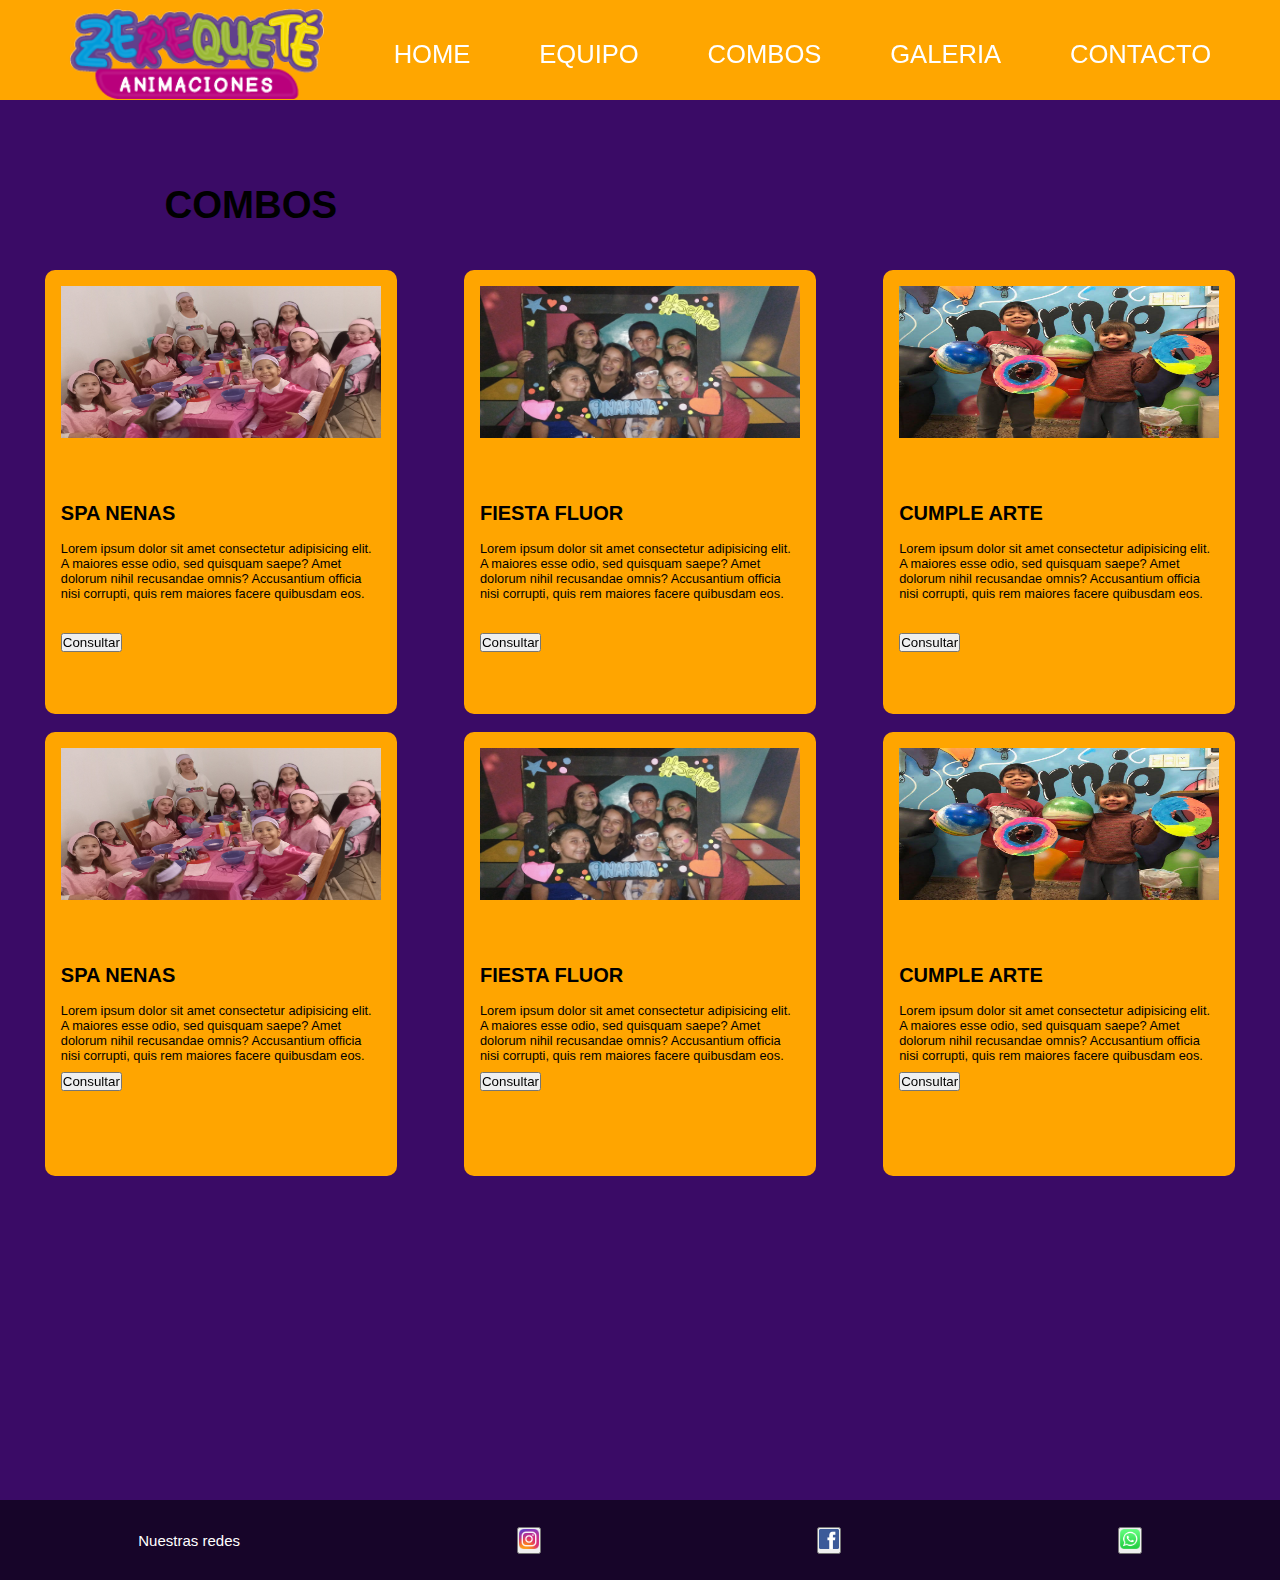
==== html/combo.html @ d31e3bd9 "Primera version de mi proyecto" ====
<!DOCTYPE html>
<html lang="en">
<head>
    <meta charset="UTF-8">
    <meta http-equiv="X-UA-Compatible" content="IE=edge">
    <meta name="viewport" content="width=device-width, initial-scale=1.0">
    <title>Mi primer entrega</title>
    <link rel="stylesheet" href="../css/estilo.css">
    <link rel="shortcut icon" href="../img/logo chico.png">
</head>
<body>
    <header>
        <nav>
            <ul>
            <img src="../img/logo largo.png" alt="zerequete">
                <a href="../index.html"><li>HOME</li></a>
                <a href="equipo.html"> <li>EQUIPO</li> </a>
                <a href="combo.html"><li>COMBOS</li></a>
                <a href="galeria.html"><li>GALERIA</li></a>
                <a href="contacto.html"><li>CONTACTO</li></a>
            </ul>
        </nav>
    </header>
    <main>

        <div id="padreCombo">
            <div>
                <h1>COMBOS</h1>
            </div>            
            <div class="card" id="spaNenas">
                <img src="../img/spa.jpg" alt="spa de nenas">
                <h3>SPA NENAS</h3>
                <p>Lorem ipsum dolor sit amet consectetur adipisicing elit. A maiores esse odio, sed quisquam saepe? Amet dolorum nihil recusandae omnis? Accusantium officia nisi corrupti, quis rem maiores facere quibusdam eos.</p>
                <ul><a href="contacto.html"><button>Consultar</button></ul></a>
            </div>
            <div class="card" id="fiestaFluor">
                <img src="../img/fluor.jpg" alt="fiesta fluor">
                <h3>FIESTA FLUOR</h3>
                <p>Lorem ipsum dolor sit amet consectetur adipisicing elit. A maiores esse odio, sed quisquam saepe? Amet dolorum nihil recusandae omnis? Accusantium officia nisi corrupti, quis rem maiores facere quibusdam eos.</p>
                <ul><a href="contacto.html"><button>Consultar</button></ul></a>
            </div>
            <div class="card" id="cumpleArte">
                <img src="../img/cumple arte.jpg" alt="taller de pintura">
                <h3>CUMPLE ARTE</h3>
                <p>Lorem ipsum dolor sit amet consectetur adipisicing elit. A maiores esse odio, sed quisquam saepe? Amet dolorum nihil recusandae omnis? Accusantium officia nisi corrupti, quis rem maiores facere quibusdam eos.</p>
                <ul><a href="contacto.html"><button>Consultar</button></ul></a>
            </div>
            <div class="card" id="spa">
                <img src="../img/spa.jpg" alt="spa de nenas">
                <h3>SPA NENAS</h3>
                <p>Lorem ipsum dolor sit amet consectetur adipisicing elit. A maiores esse odio, sed quisquam saepe? Amet dolorum nihil recusandae omnis? Accusantium officia nisi corrupti, quis rem maiores facere quibusdam eos.</p>
                <ul><a href="contacto.html"><button>Consultar</button></ul></a>
            </div>
            <div class="card" id="fie">
                <img src="../img/fluor.jpg" alt="fiesta fluor">
                <h3>FIESTA FLUOR</h3>
                <p>Lorem ipsum dolor sit amet consectetur adipisicing elit. A maiores esse odio, sed quisquam saepe? Amet dolorum nihil recusandae omnis? Accusantium officia nisi corrupti, quis rem maiores facere quibusdam eos.</p>
                <ul><a href="contacto.html"><button>Consultar</button></ul></a>
            </div>
            <div class="card" id="cump">
                <img src="../img/cumple arte.jpg" alt="taller de pintura">
                <h3>CUMPLE ARTE</h3>
                <p>Lorem ipsum dolor sit amet consectetur adipisicing elit. A maiores esse odio, sed quisquam saepe? Amet dolorum nihil recusandae omnis? Accusantium officia nisi corrupti, quis rem maiores facere quibusdam eos.</p>
                <ul><a href="contacto.html"><button>Consultar</button></ul></a>
            </div>
        </div>
    </main>
    <footer>
        <p>Nuestras redes</p>
        <a href="https://www.instagram.com/zerequete.animaciones/"><button><img src="../img/Instagram-logo.png" alt="instagram"></button></a>
        <a href="https://www.facebook.com/zerequete.animaciones"><button><img src="../img/facebook-770688_1280.png" alt=""></button></a>
        <a href="https://web.whatsapp.com/"><button><img src="../img/WhatsApp_logo-color-vertical.svg.png" alt=""></button></a>
    </footer>
</body>
</html>
---- css/estilo.css ----
*{
    margin: 0;
    padding: 0;
}

nav{
    position: absolute;
    position: sticky;
    top: 0px;
    background-color: rgb(255, 166, 0);


}
nav img {
    width: 20%;
}
nav ul{
    list-style: none;
    display: flex;
    align-items: center;
    justify-content: space-evenly;
    padding-top: 8px;
}

ul a{
    text-decoration: none;
    color: rgb(255, 255, 255);
    font-family: Verdana, Geneva, Tahoma, sans-serif;
    font-size: 2vw;
    position: sticky;
    bottom: 0px;
}

ul a:hover{
    color: #450552;
}

.bienvenido{
    background-image: url( "../img/baile.jpg");
    width: 100vw;
    max-width: 100%;
    height: calc(100vh - 100px) ;
    align-content: center;
    
    display: flex;
    align-items: center;
    justify-content: center;
}

.bienvenido h1{
    font-family: Verdana, Geneva, Tahoma, sans-serif;
    font-size: 5vw;
    color: rgb(255, 255, 255);
}
.bienvenido h1:hover{
    font-family: Verdana, Geneva, Tahoma, sans-serif;
    font-size: 10vw;
    color: rgb(255, 255, 255);
    transform: rotate(30deg );
}

/*INDEX*/
/* MAIN */
#padreHome {
    display: grid;
    grid-template-columns: 50% 50%;
    grid-template-rows: 20% 30% 30%;
    grid-template-areas:"titulo titulo"
                        "video img"
                        "video parrafo";
    column-gap: 1.5rem;
    row-gap: 1.5rem;
    height: 850px;
    align-items: center;
    justify-items: center;
    background-color: rgb(255, 166, 0);
    width: 100vw;
    max-width: 100%;
    justify-content: center;
}

#titulo{
    grid-area: titulo;
    position: relative;
    bottom: 10px;
}

#video{
    grid-area: video;
    width: 50rem;

}

#imgHome{
    grid-area: img;
    width: 80%;
    height: 80%;
    position: relative;
    align-items: center;
}

#parrafoHome{
    grid-area: parrafo;
    font-family: Verdana, Geneva, Tahoma, sans-serif;
    font-size: 12px;
    width: 80%;    
    position: relative;
    top: 15px;

}





/* FOOTER */


footer{
    display: flex;
    flex-direction: row;
    background-color: rgb(23, 5, 41);
    height: 80px;
    font-family: Verdana, Geneva, Tahoma, sans-serif;
    font-size: 15px;
    text-align: center;
    color: rgb(255, 255, 255);
    align-items: center;
    justify-content: space-around;

    

}
footer img{
    height: 20px;
    
    
}



/*EQUIPO*/

#imgEquipo{
    display: flex;
    flex-direction: column;
    background-color: rgb(255, 255, 255);
    height: 45rem;
    font-family: Verdana, Geneva, Tahoma, sans-serif;
    font-size: 0.9rem;
    text-align: center;
    color: rgb(0, 0, 0);
    align-items: center;
    justify-self: center;

}

#imgEquipo p{
width: 50%;
position: relative;
top: 20%;
left: 25%;
}
    

/*COMBOS*/

#padreCombo{
    background-color: rgb(58, 11, 102);
    display: grid;
    height: 1400px;
    width: 100vw;
    max-width: 100%;
    grid-template-columns: 25% 25% 25%;
    grid-template-rows: 10% 30% 30%;
    grid-template-areas:"combo combo combo"
                        "combo1 combo2 combo3"
                        "combo4 combo5 combo6";
    justify-items: center;
    align-items: center;
    justify-content:space-evenly;
    column-gap: 3%;
    row-gap: 3%;
}

.card{
    display: flex;
    flex-direction: column;
    align-content: center;
    width: 30%;
    height: 98%;
    background-color: orange;
    border-radius: 10px;
    padding: 5%;
    font-family: Verdana, Geneva, Tahoma, sans-serif;
    font-size: 0.8rem;
}

.card:hover{
    opacity: 80%;
    font-size: 0.9rem;
    transform: scale(1.03, 1.03);    
}

.card button{
    margin-top: 10%;
}
.card img{
    height: 151.8px;
}

#spaNenas{
    grid-area: combo1;
    width: 100%;

}

#fiestaFluor{
    grid-area: combo2;
    width: 100%;
}

#cumpleArte{
    grid-area: combo3;
    width: 100%;    
}
#spa{
    grid-area: combo4;
    width: 100%;

}

#fie{
    grid-area: combo5;
    width: 100%;
}

#cump{
    grid-area: combo6;
    width: 100%;    
}


h1{
    padding: 100px 0px 30px 60px;
    font-family: Verdana, Geneva, Tahoma, sans-serif;
    font-size: 3vw;
    color: black;
}

/*GALERIA*/
.imagenesGaleria{
  display: grid;
  grid-template-columns: 30% 30% 30%;
  grid-template-rows: 300px 300px;
  column-gap: 2%;
  row-gap: 2%;
  height: 40rem;
  justify-content: space-evenly;

}
.imagenesGaleria img{
    width: 100%;
    height: 100%;
}

.imagenesGaleria img:hover{
    transform: scale(1.2,1.2);
}

/*CONTACTO*/
iframe{
    display: flex;
    flex-direction: column;
    margin: auto;
    padding-top: 40px;
    padding-left: 30px; 
    align-items: center;
}
main h3{
    padding: 20% 0% 5% 0%;
    display: flex;
    font-family: Verdana, Geneva, Tahoma, sans-serif;
    font-size: 20px;
    color: black;
}

form{
    display: flex;
    flex-direction: column;
    width: 80%; 
    height: auto;
    margin: 80px auto;
    padding-top: 50px;
    padding-bottom: 50px;  
    background-color:rgb(253, 139, 0); 
    padding-left: 30px; 
    align-items: center;
    font-family: Verdana, Geneva, Tahoma, sans-serif;
    font-size: 15px;
}
input{
    background-color: rgb(255, 255, 255) ; 
    width: 70%; 
    height: 30px; 
    border-radius: 5px;  
    border-style: solid; 
    border-width: 1px; 
    border-color: #450552; 
    margin-top: 10px;  
    padding-left: 10px;
    margin-bottom: 5px;
}


@media only screen and (max-width:600px){
    .imagenesGaleria{

        grid-template-columns: 100%;
        grid-template-rows: 30rem 30rem 30rem 30rem 30rem 30rem;
        height: 202rem;
    }

    nav ul{
        height: 180px;
    }
    nav img{
        padding-top: 10px;
        padding-bottom: 20px;
    }
    
    ul{
    
        flex-direction: column;    
        justify-content: space-around;
        align-items: center;
    }
   
    #padreHome {
        display: grid;
        grid-template-columns: 100%;
        grid-template-rows: 5% 30% 30% 15%;
        grid-template-areas:"titulo"
                        "video"
                        "img"
                        "parrafo";
        justify-content: center;
    }

    #parrafoHome{
            text-align: center;
            top: 0;
        
    }
    #video{
        width: 100%;
    }
    
    #imgEquipo{
        height: 50rem;    
    
    }

}
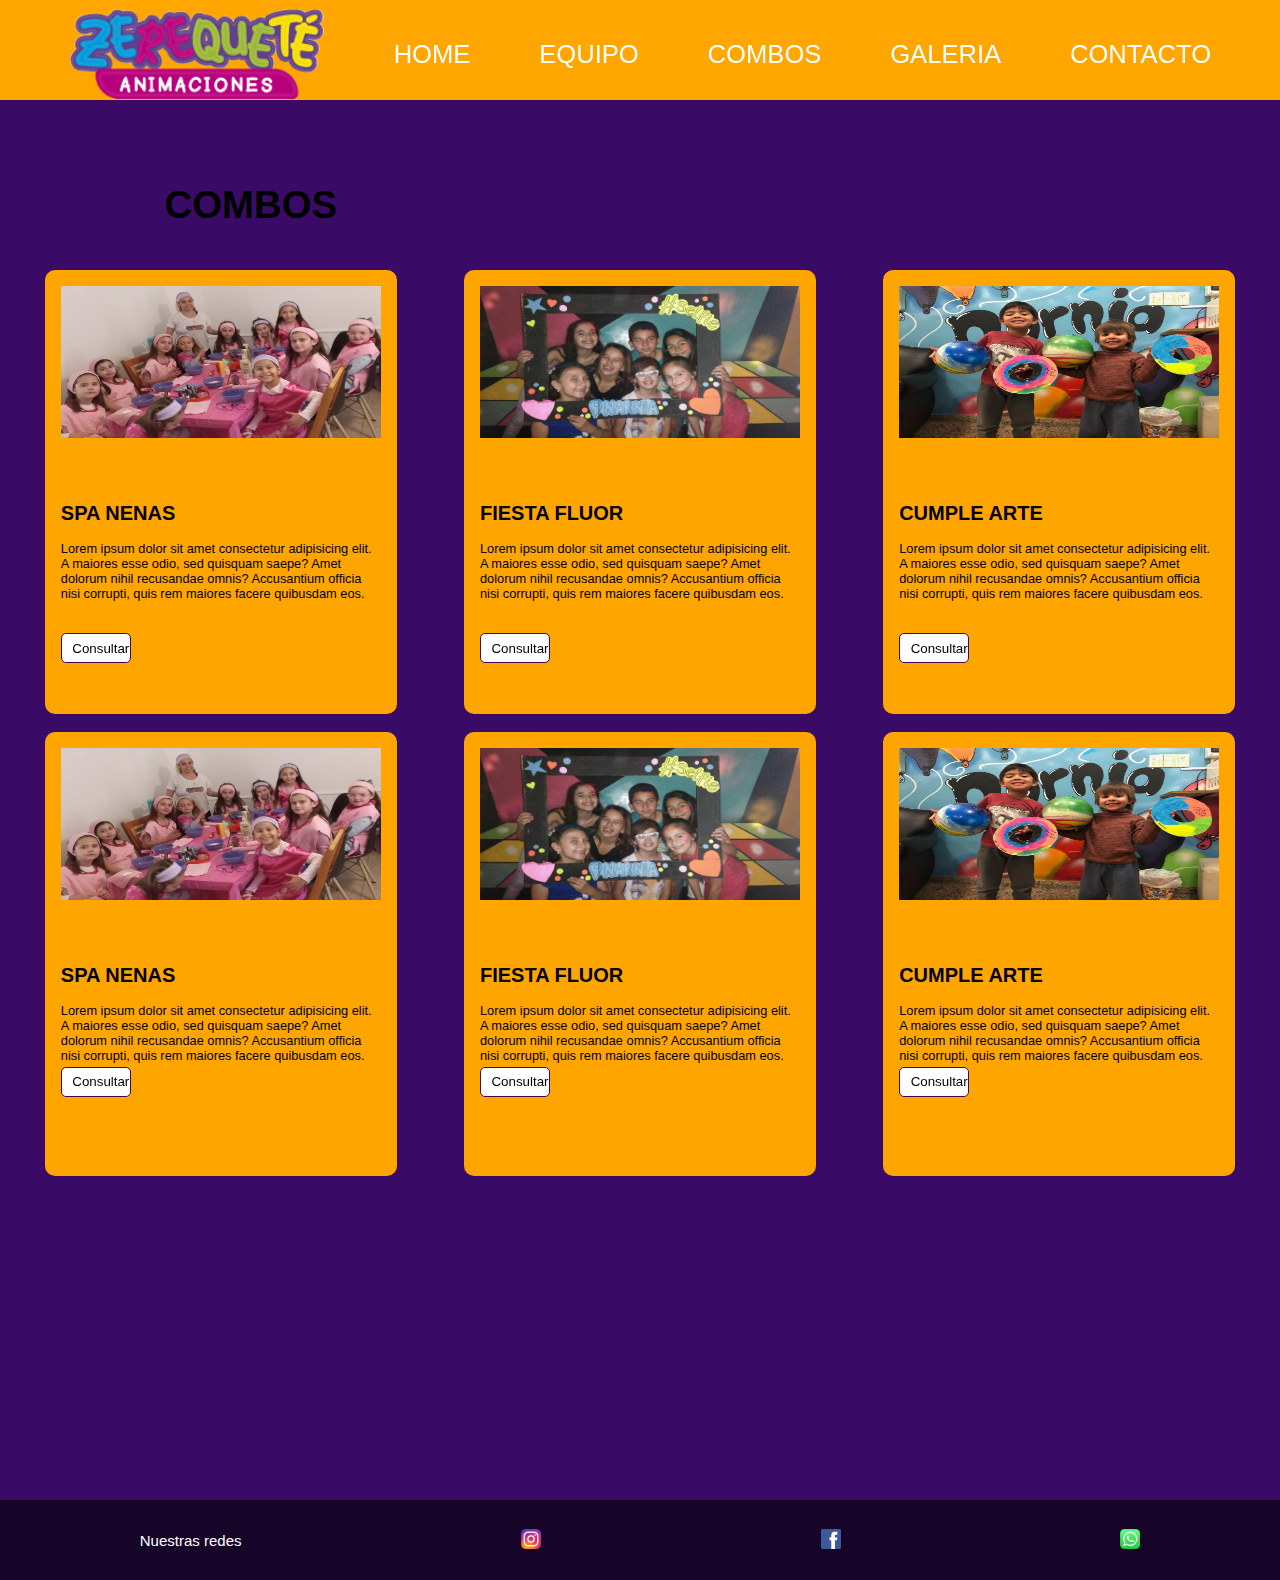
==== commit 19e087a9: "Version con animaciones" ====
--- a/html/combo.html
+++ b/html/combo.html
@@ -7,6 +7,8 @@
     <title>Mi primer entrega</title>
     <link rel="stylesheet" href="../css/estilo.css">
     <link rel="shortcut icon" href="../img/logo chico.png">
+    <link rel="stylesheet" href="https://cdnjs.cloudflare.com/ajax/libs/animate.css/4.1.1/animate.min.css"/>
+    <link href="https://unpkg.com/aos@2.3.1/dist/aos.css" rel="stylesheet">
 </head>
 <body>
     <header>
@@ -21,8 +23,7 @@
             </ul>
         </nav>
     </header>
-    <main>
-
+    <main data-aos="fade-up">
         <div id="padreCombo">
             <div>
                 <h1>COMBOS</h1>
@@ -67,9 +68,14 @@
     </main>
     <footer>
         <p>Nuestras redes</p>
-        <a href="https://www.instagram.com/zerequete.animaciones/"><button><img src="../img/Instagram-logo.png" alt="instagram"></button></a>
-        <a href="https://www.facebook.com/zerequete.animaciones"><button><img src="../img/facebook-770688_1280.png" alt=""></button></a>
-        <a href="https://web.whatsapp.com/"><button><img src="../img/WhatsApp_logo-color-vertical.svg.png" alt=""></button></a>
+        <a href="https://www.instagram.com/zerequete.animaciones/"><img src="../img/Instagram-logo.png" alt="instagram"></a>
+        <a href="https://www.facebook.com/zerequete.animaciones"><img src="../img/facebook-770688_1280.png" alt=""></a>
+        <a href="https://web.whatsapp.com/"><img src="../img/WhatsApp_logo-color-vertical.svg.png" alt=""></a>
     </footer>
+
+    <script src="https://unpkg.com/aos@2.3.1/dist/aos.js"></script>
+    <script>
+        AOS.init();
+      </script>
 </body>
 </html>--- a/css/estilo.css
+++ b/css/estilo.css
@@ -43,7 +43,6 @@
     max-width: 100%;
     height: calc(100vh - 100px) ;
     align-content: center;
-    
     display: flex;
     align-items: center;
     justify-content: center;
@@ -51,15 +50,11 @@
 
 .bienvenido h1{
     font-family: Verdana, Geneva, Tahoma, sans-serif;
-    font-size: 5vw;
+    font-size: 8vw;
     color: rgb(255, 255, 255);
-}
-.bienvenido h1:hover{
-    font-family: Verdana, Geneva, Tahoma, sans-serif;
-    font-size: 10vw;
-    color: rgb(255, 255, 255);
-    transform: rotate(30deg );
-}
+    animation-duration: 2s;
+}
+    
 
 /*INDEX*/
 /* MAIN */
@@ -129,13 +124,11 @@
     color: rgb(255, 255, 255);
     align-items: center;
     justify-content: space-around;
-
-    
-
-}
+}
+
 footer img{
     height: 20px;
-    
+    background-color: rgb(23, 5, 41);
     
 }
 
@@ -154,7 +147,13 @@
     color: rgb(0, 0, 0);
     align-items: center;
     justify-self: center;
-
+    }
+
+
+
+.imagenEquipo :hover{
+    transform: rotateY(360deg);
+    transition: all 5s;
 }
 
 #imgEquipo p{
@@ -163,9 +162,21 @@
 top: 20%;
 left: 25%;
 }
-    
+
+
 
 /*COMBOS*/
+div .promo {
+    background-color: aqua;
+    height: 3rem;
+
+}
+.promo{
+    font-family: -apple-system, BlinkMacSystemFont, 'Segoe UI', Roboto, Oxygen, Ubuntu, Cantarell, 'Open Sans', 'Helvetica Neue', sans-serif; 
+    animation-duration: infinite;
+    text-align: center;
+}
+    
 
 #padreCombo{
     background-color: rgb(58, 11, 102);
@@ -199,7 +210,6 @@
 }
 
 .card:hover{
-    opacity: 80%;
     font-size: 0.9rem;
     transform: scale(1.03, 1.03);    
 }
@@ -207,6 +217,11 @@
 .card button{
     margin-top: 10%;
 }
+
+.card button :hover{
+    transform: rotate(30deg);
+}
+
 .card img{
     height: 151.8px;
 }
@@ -256,18 +271,21 @@
   grid-template-columns: 30% 30% 30%;
   grid-template-rows: 300px 300px;
   column-gap: 2%;
-  row-gap: 2%;
-  height: 40rem;
-  justify-content: space-evenly;
-
-}
+  row-gap: 5%;
+  height: 50rem;
+  justify-content: space-around;
+  align-content: center;
+}
+
 .imagenesGaleria img{
     width: 100%;
     height: 100%;
+    transition: all 1s;
 }
 
 .imagenesGaleria img:hover{
-    transform: scale(1.2,1.2);
+    transform: scale(1.07,1.07);
+
 }
 
 /*CONTACTO*/
@@ -301,9 +319,10 @@
     font-family: Verdana, Geneva, Tahoma, sans-serif;
     font-size: 15px;
 }
+
 input{
     background-color: rgb(255, 255, 255) ; 
-    width: 70%; 
+    width: 60%; 
     height: 30px; 
     border-radius: 5px;  
     border-style: solid; 
@@ -313,7 +332,19 @@
     padding-left: 10px;
     margin-bottom: 5px;
 }
-
+ 
+button{
+    background-color: rgb(255, 255, 255) ; 
+    width: 70px; 
+    height: 30px; 
+    border-radius: 5px;  
+    border-style: solid; 
+    border-width: 1px; 
+    border-color: #450552; 
+    margin-top: 10px;  
+    padding-left: 10px;
+    margin-bottom: 5px;
+}
 
 @media only screen and (max-width:600px){
     .imagenesGaleria{
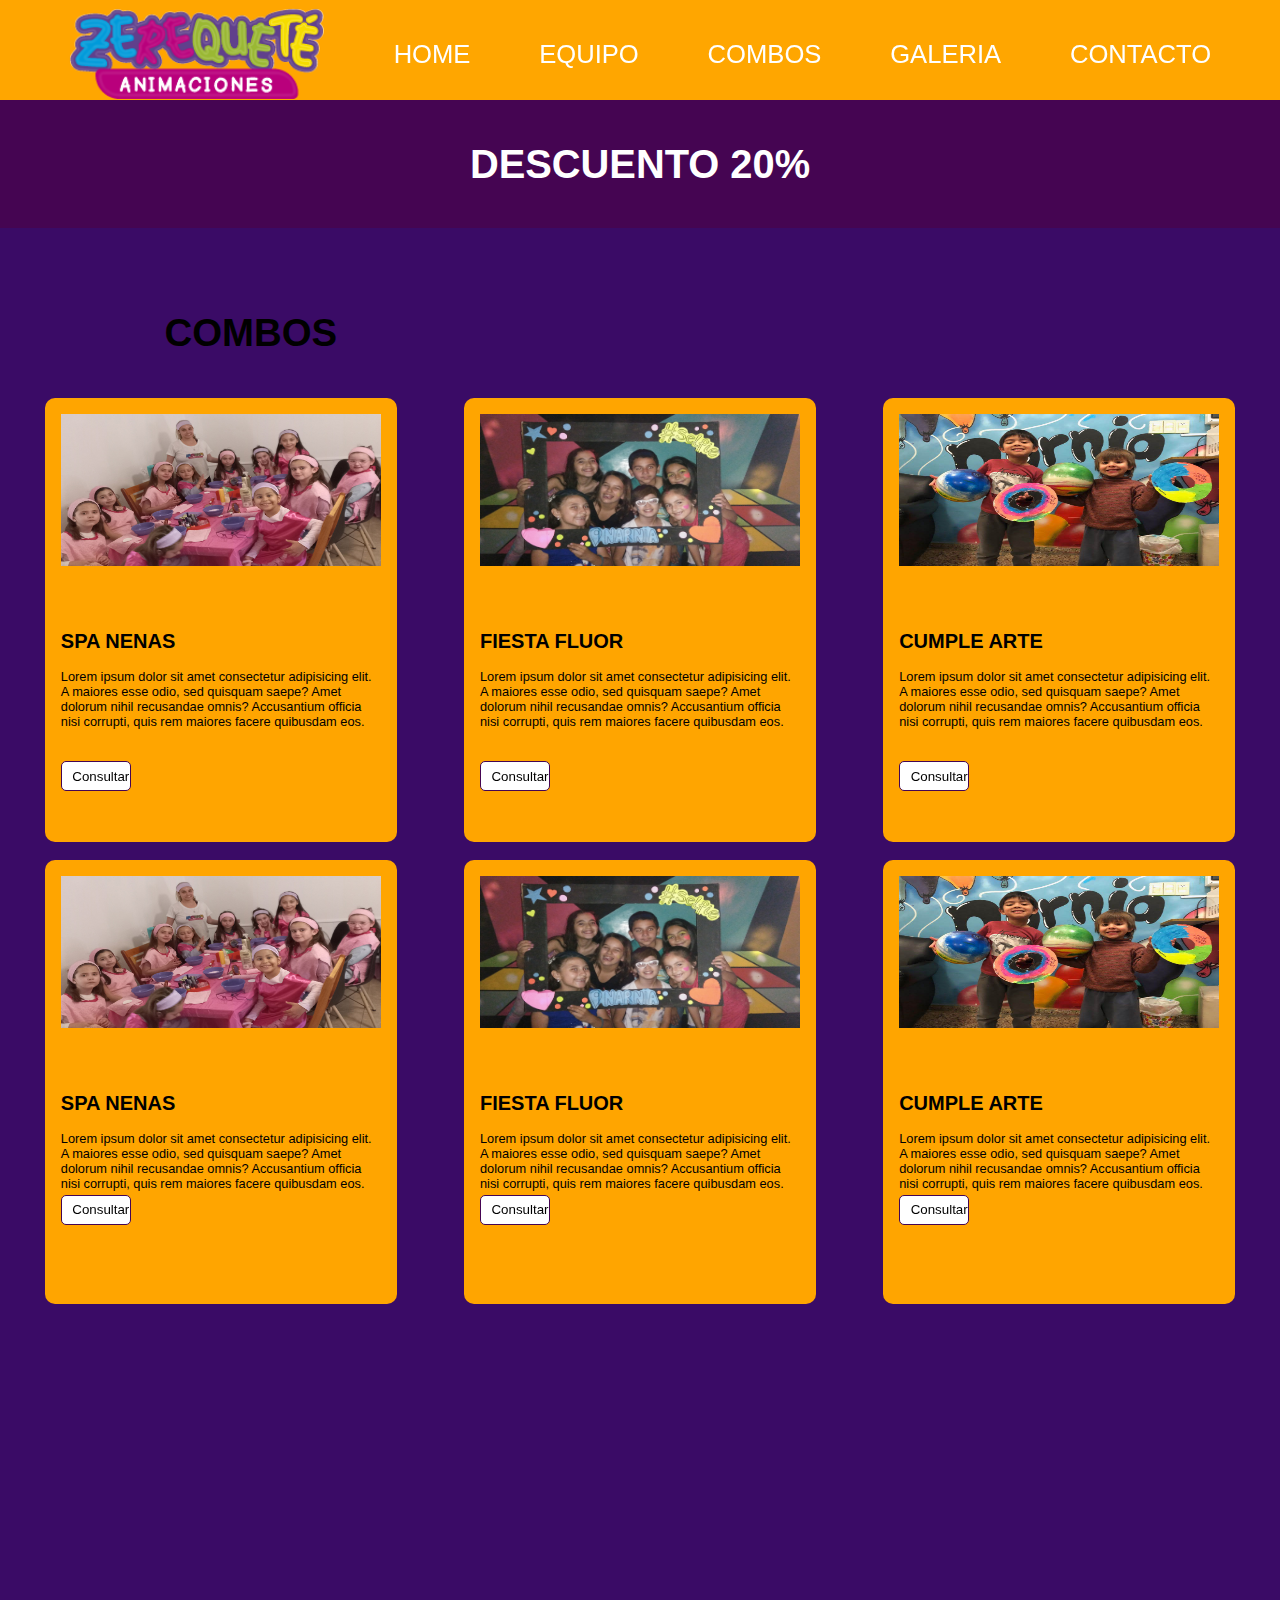
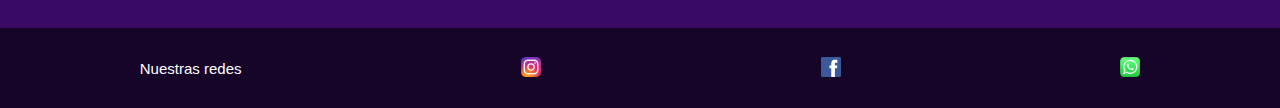
==== commit 3ff8a03a: "Tercera version con las ramas mergeadas" ====
--- a/html/combo.html
+++ b/html/combo.html
@@ -24,6 +24,11 @@
         </nav>
     </header>
     <main data-aos="fade-up">
+
+        <div class="promo">
+            <h5>DESCUENTO 20%</h5>
+        </div>
+
         <div id="padreCombo">
             <div>
                 <h1>COMBOS</h1>
--- a/css/estilo.css
+++ b/css/estilo.css
@@ -265,6 +265,43 @@
     color: black;
 }
 
+.promo{
+    width: 100%;
+    height: 8rem;
+    font-family: 'Franklin Gothic Medium', 'Arial Narrow', Arial, sans-serif;
+    font-size: 3rem;
+    animation-name: colores;
+    animation-duration: 4s;
+    animation-iteration-count: infinite;
+    text-align: center;
+    background-color: #450552;
+    color: rgb(255, 255, 255);
+    display: flex;
+    flex-direction: column;
+    justify-content: center;
+
+}
+
+@keyframes colores{
+    0%{
+        background-color: rgb(230, 90, 25) ;
+    }
+    
+    25%{
+        background-color: rgb(0, 195, 255)
+    }
+
+    50%{
+        background-color: rgb(250, 179, 0)
+    }
+    75%{
+        background-color: rgb(138, 27, 97)
+    }
+    100%{
+        background-color: rgb(255, 0, 0);
+    }
+}
+
 /*GALERIA*/
 .imagenesGaleria{
   display: grid;
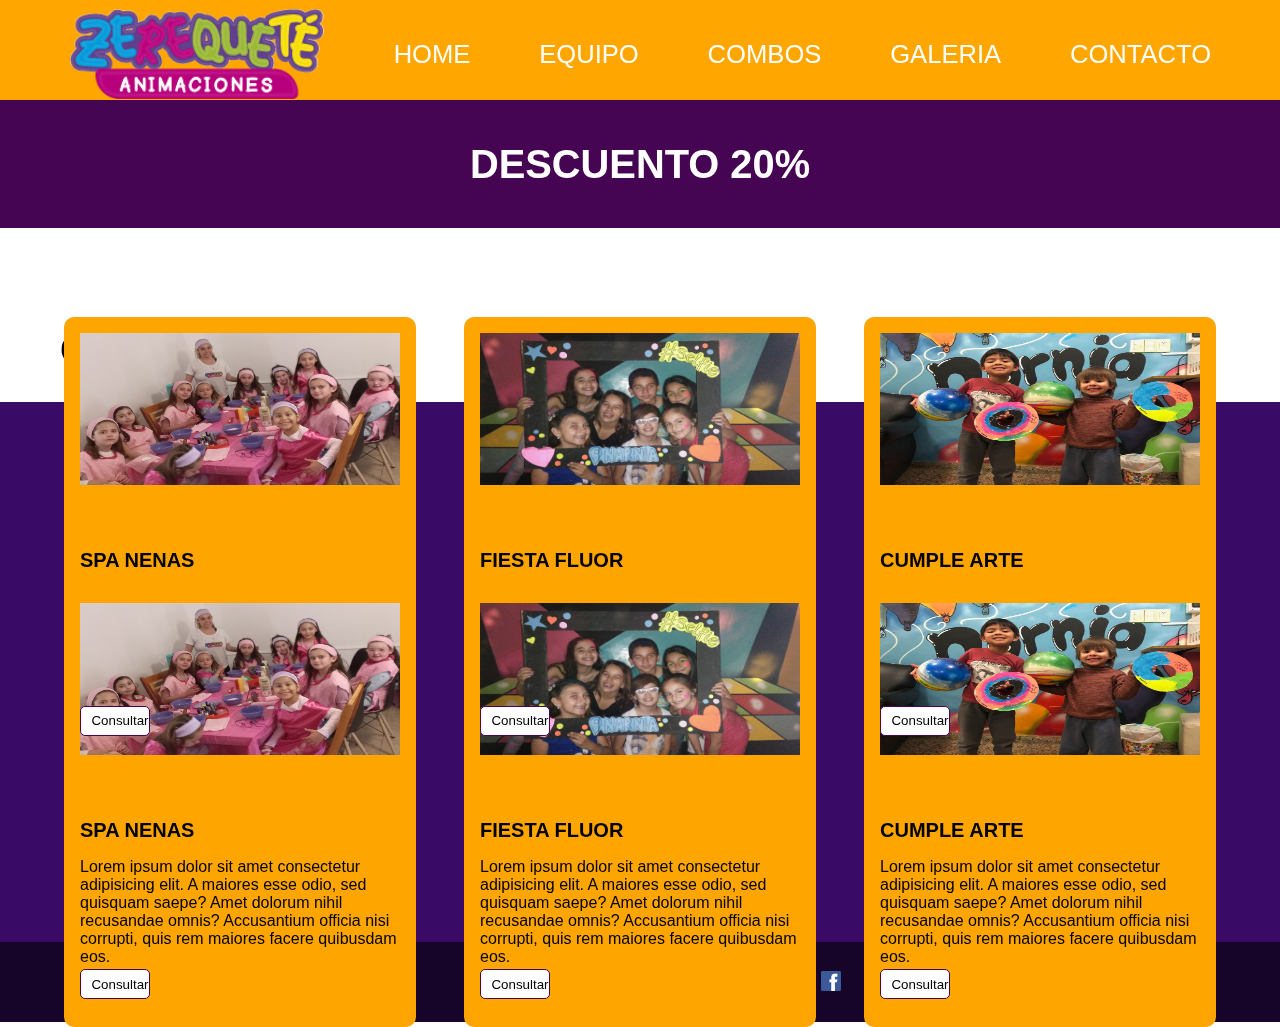
==== commit 9f409aab: "Cuarta Version" ====
--- a/html/combo.html
+++ b/html/combo.html
@@ -14,7 +14,7 @@
     <header>
         <nav>
             <ul>
-            <img src="../img/logo largo.png" alt="zerequete">
+                <img src="../img/logo largo.png" alt="zerequete">
                 <a href="../index.html"><li>HOME</li></a>
                 <a href="equipo.html"> <li>EQUIPO</li> </a>
                 <a href="combo.html"><li>COMBOS</li></a>
@@ -24,50 +24,51 @@
         </nav>
     </header>
     <main data-aos="fade-up">
-
-        <div class="promo">
-            <h5>DESCUENTO 20%</h5>
-        </div>
-
-        <div id="padreCombo">
-            <div>
-                <h1>COMBOS</h1>
-            </div>            
-            <div class="card" id="spaNenas">
-                <img src="../img/spa.jpg" alt="spa de nenas">
-                <h3>SPA NENAS</h3>
-                <p>Lorem ipsum dolor sit amet consectetur adipisicing elit. A maiores esse odio, sed quisquam saepe? Amet dolorum nihil recusandae omnis? Accusantium officia nisi corrupti, quis rem maiores facere quibusdam eos.</p>
-                <ul><a href="contacto.html"><button>Consultar</button></ul></a>
+        <div>
+            <div class="promo">
+                <h5>DESCUENTO 20%</h5>
             </div>
-            <div class="card" id="fiestaFluor">
-                <img src="../img/fluor.jpg" alt="fiesta fluor">
-                <h3>FIESTA FLUOR</h3>
-                <p>Lorem ipsum dolor sit amet consectetur adipisicing elit. A maiores esse odio, sed quisquam saepe? Amet dolorum nihil recusandae omnis? Accusantium officia nisi corrupti, quis rem maiores facere quibusdam eos.</p>
-                <ul><a href="contacto.html"><button>Consultar</button></ul></a>
-            </div>
-            <div class="card" id="cumpleArte">
-                <img src="../img/cumple arte.jpg" alt="taller de pintura">
-                <h3>CUMPLE ARTE</h3>
-                <p>Lorem ipsum dolor sit amet consectetur adipisicing elit. A maiores esse odio, sed quisquam saepe? Amet dolorum nihil recusandae omnis? Accusantium officia nisi corrupti, quis rem maiores facere quibusdam eos.</p>
-                <ul><a href="contacto.html"><button>Consultar</button></ul></a>
-            </div>
-            <div class="card" id="spa">
-                <img src="../img/spa.jpg" alt="spa de nenas">
-                <h3>SPA NENAS</h3>
-                <p>Lorem ipsum dolor sit amet consectetur adipisicing elit. A maiores esse odio, sed quisquam saepe? Amet dolorum nihil recusandae omnis? Accusantium officia nisi corrupti, quis rem maiores facere quibusdam eos.</p>
-                <ul><a href="contacto.html"><button>Consultar</button></ul></a>
-            </div>
-            <div class="card" id="fie">
-                <img src="../img/fluor.jpg" alt="fiesta fluor">
-                <h3>FIESTA FLUOR</h3>
-                <p>Lorem ipsum dolor sit amet consectetur adipisicing elit. A maiores esse odio, sed quisquam saepe? Amet dolorum nihil recusandae omnis? Accusantium officia nisi corrupti, quis rem maiores facere quibusdam eos.</p>
-                <ul><a href="contacto.html"><button>Consultar</button></ul></a>
-            </div>
-            <div class="card" id="cump">
-                <img src="../img/cumple arte.jpg" alt="taller de pintura">
-                <h3>CUMPLE ARTE</h3>
-                <p>Lorem ipsum dolor sit amet consectetur adipisicing elit. A maiores esse odio, sed quisquam saepe? Amet dolorum nihil recusandae omnis? Accusantium officia nisi corrupti, quis rem maiores facere quibusdam eos.</p>
-                <ul><a href="contacto.html"><button>Consultar</button></ul></a>
+                <div>
+                    <h1>COMBOS</h1>
+                </div>  
+           
+                <div id="padreCombo">
+                <div class="card" id="spaNenas">
+                    <img src="../img/spa.jpg" alt="spa de nenas">
+                    <h3>SPA NENAS</h3>
+                    <p>Lorem ipsum dolor sit amet consectetur adipisicing elit. A maiores esse odio, sed quisquam saepe? Amet dolorum nihil recusandae omnis? Accusantium officia nisi corrupti, quis rem maiores facere quibusdam eos.</p>
+                    <ul><a href="contacto.html"><button>Consultar</button></ul></a>
+                </div>
+                <div class="card" id="fiestaFluor">
+                    <img src="../img/fluor.jpg" alt="fiesta fluor">
+                    <h3>FIESTA FLUOR</h3>
+                    <p>Lorem ipsum dolor sit amet consectetur adipisicing elit. A maiores esse odio, sed quisquam saepe? Amet dolorum nihil recusandae omnis? Accusantium officia nisi corrupti, quis rem maiores facere quibusdam eos.</p>
+                    <ul><a href="contacto.html"><button>Consultar</button></ul></a>
+                </div>
+                <div class="card" id="cumpleArte">
+                    <img src="../img/cumple arte.jpg" alt="taller de pintura">
+                    <h3>CUMPLE ARTE</h3>
+                    <p>Lorem ipsum dolor sit amet consectetur adipisicing elit. A maiores esse odio, sed quisquam saepe? Amet dolorum nihil recusandae omnis? Accusantium officia nisi corrupti, quis rem maiores facere quibusdam eos.</p>
+                    <ul><a href="contacto.html"><button>Consultar</button></ul></a>
+                </div>
+                <div class="card" id="spa">
+                    <img src="../img/spa.jpg" alt="spa de nenas">
+                    <h3>SPA NENAS</h3>
+                    <p>Lorem ipsum dolor sit amet consectetur adipisicing elit. A maiores esse odio, sed quisquam saepe? Amet dolorum nihil recusandae omnis? Accusantium officia nisi corrupti, quis rem maiores facere quibusdam eos.</p>
+                    <ul><a href="contacto.html"><button>Consultar</button></ul></a>
+                </div>
+                <div class="card" id="fie">
+                    <img src="../img/fluor.jpg" alt="fiesta fluor">
+                    <h3>FIESTA FLUOR</h3>
+                    <p>Lorem ipsum dolor sit amet consectetur adipisicing elit. A maiores esse odio, sed quisquam saepe? Amet dolorum nihil recusandae omnis? Accusantium officia nisi corrupti, quis rem maiores facere quibusdam eos.</p>
+                    <ul><a href="contacto.html"><button>Consultar</button></ul></a>
+                </div>
+                <div class="card" id="cump">
+                    <img src="../img/cumple arte.jpg" alt="taller de pintura">
+                    <h3>CUMPLE ARTE</h3>
+                    <p>Lorem ipsum dolor sit amet consectetur adipisicing elit. A maiores esse odio, sed quisquam saepe? Amet dolorum nihil recusandae omnis? Accusantium officia nisi corrupti, quis rem maiores facere quibusdam eos.</p>
+                    <ul><a href="contacto.html"><button>Consultar</button></ul></a>
+                </div>
             </div>
         </div>
     </main>
--- a/css/estilo.css
+++ b/css/estilo.css
@@ -61,26 +61,21 @@
 #padreHome {
     display: grid;
     grid-template-columns: 50% 50%;
-    grid-template-rows: 20% 30% 30%;
-    grid-template-areas:"titulo titulo"
-                        "video img"
+    grid-template-rows: 30% 30%;
+    grid-template-areas:"video img"
                         "video parrafo";
     column-gap: 1.5rem;
     row-gap: 1.5rem;
-    height: 850px;
+    height: 100vh;
+    justify-content: space-evenly;
+    align-content: space-around;
     align-items: center;
     justify-items: center;
     background-color: rgb(255, 166, 0);
     width: 100vw;
     max-width: 100%;
-    justify-content: center;
-}
-
-#titulo{
-    grid-area: titulo;
-    position: relative;
-    bottom: 10px;
-}
+}
+
 
 #video{
     grid-area: video;
@@ -92,7 +87,6 @@
     grid-area: img;
     width: 80%;
     height: 80%;
-    position: relative;
     align-items: center;
 }
 
@@ -101,8 +95,7 @@
     font-family: Verdana, Geneva, Tahoma, sans-serif;
     font-size: 12px;
     width: 80%;    
-    position: relative;
-    top: 15px;
+    height: 20px;
 
 }
 
@@ -136,83 +129,78 @@
 
 /*EQUIPO*/
 
-#imgEquipo{
-    display: flex;
-    flex-direction: column;
-    background-color: rgb(255, 255, 255);
-    height: 45rem;
-    font-family: Verdana, Geneva, Tahoma, sans-serif;
-    font-size: 0.9rem;
-    text-align: center;
-    color: rgb(0, 0, 0);
-    align-items: center;
-    justify-self: center;
-    }
+#imgEquipo  {
+            display: flex;
+            flex-direction: column;
+            background-color: rgb(255, 255, 255);
+            height: 45rem;
+            font-family: Verdana, Geneva, Tahoma, sans-serif;
+            font-size: 0.9rem;
+            text-align: center;
+            color: rgb(0, 0, 0);
+            align-items: center;
+            justify-self: center;
+}   
 
 
 
 .imagenEquipo :hover{
-    transform: rotateY(360deg);
-    transition: all 5s;
+                        transform: rotateY(360deg);
+                        transition: all 5s;
 }
 
 #imgEquipo p{
-width: 50%;
-position: relative;
-top: 20%;
-left: 25%;
+                width: 50%;
+                position: relative;
+                top: 20%;
+                left: 25%;  
 }
 
 
 
 /*COMBOS*/
-div .promo {
-    background-color: aqua;
-    height: 3rem;
-
-}
+  
+
+
+
 .promo{
     font-family: -apple-system, BlinkMacSystemFont, 'Segoe UI', Roboto, Oxygen, Ubuntu, Cantarell, 'Open Sans', 'Helvetica Neue', sans-serif; 
     animation-duration: infinite;
     text-align: center;
+    height: 3rem;
+    background-color: aqua;
 }
     
 
 #padreCombo{
     background-color: rgb(58, 11, 102);
     display: grid;
-    height: 1400px;
+    height: 60vh;
     width: 100vw;
     max-width: 100%;
     grid-template-columns: 25% 25% 25%;
-    grid-template-rows: 10% 30% 30%;
-    grid-template-areas:"combo combo combo"
-                        "combo1 combo2 combo3"
+    grid-template-rows: 30% 30%;
+    grid-template-areas:"combo1 combo2 combo3"
                         "combo4 combo5 combo6";
+    justify-content: space-evenly;
+    align-content: space-around;
+    align-items: center;
     justify-items: center;
-    align-items: center;
-    justify-content:space-evenly;
-    column-gap: 3%;
-    row-gap: 3%;
 }
 
 .card{
     display: flex;
     flex-direction: column;
-    align-content: center;
-    width: 30%;
-    height: 98%;
     background-color: orange;
     border-radius: 10px;
     padding: 5%;
-    font-family: Verdana, Geneva, Tahoma, sans-serif;
-    font-size: 0.8rem;
+    height: fit-content;
+    font-family: Verdana, Geneva, Tahoma, sans-serif;
 }
 
 .card:hover{
-    font-size: 0.9rem;
     transform: scale(1.03, 1.03);    
-}
+}*/
 
 .card button{
     margin-top: 10%;
@@ -241,6 +229,7 @@
     grid-area: combo3;
     width: 100%;    
 }
+
 #spa{
     grid-area: combo4;
     width: 100%;
@@ -326,6 +315,10 @@
 }
 
 /*CONTACTO*/
+
+
+
+
 iframe{
     display: flex;
     flex-direction: column;
@@ -384,6 +377,13 @@
 }
 
 @media only screen and (max-width:600px){
+
+    .bienvenido {
+        visibility: hidden;
+        display: none;
+    
+    }
+
     .imagenesGaleria{
 
         grid-template-columns: 100%;
@@ -407,14 +407,10 @@
     }
    
     #padreHome {
-        display: grid;
-        grid-template-columns: 100%;
-        grid-template-rows: 5% 30% 30% 15%;
-        grid-template-areas:"titulo"
-                        "video"
-                        "img"
-                        "parrafo";
+        display: flex;
+        flex-direction: column;
         justify-content: center;
+        width: max-content;
     }
 
     #parrafoHome{
@@ -431,4 +427,15 @@
     
     }
 
+    .card{
+        display: flex;
+        flex-direction: row;
+        background-color: orange;
+        border-radius: 1vw;
+        padding: 2%;
+        height: fit-content;
+        font-family: Verdana, Geneva, Tahoma, sans-serif;
+        font-size: 2vw;
+    }
+
 }